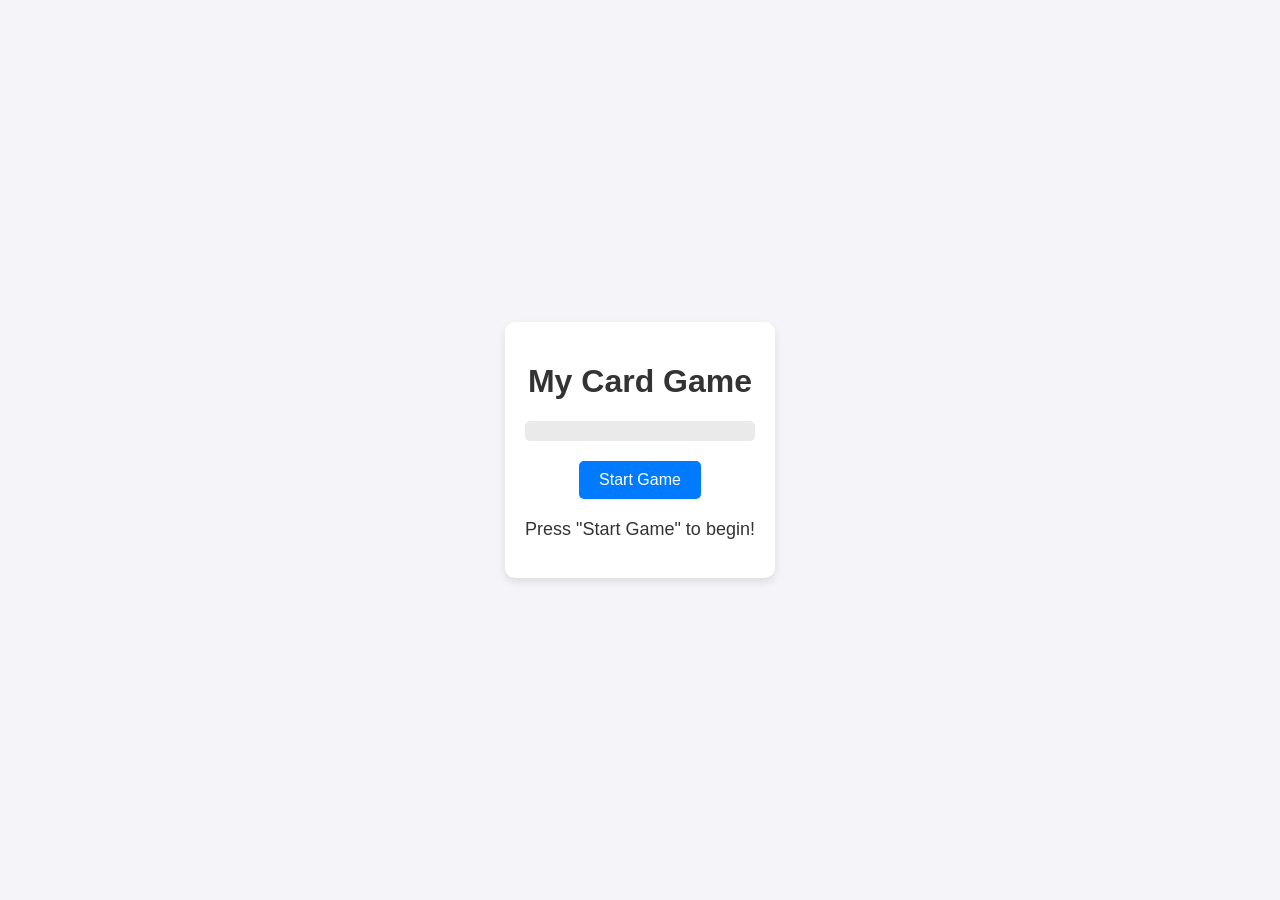
==== docs/index.html @ a9a1a1ee "Rename index.html to index.html placeholder move folder" ====
<!DOCTYPE html>
<html lang="en">
<head>
    <meta charset="UTF-8">
    <meta name="viewport" content="width=device-width, initial-scale=1.0">
    <title>Card Game</title>
    <link rel="stylesheet" href="style.css">
</head>
<body>
    <div id="game-container">
        <h1>My Card Game</h1>
        <div id="game-board">
            <!-- Cards or other game elements will go here -->
        </div>
        <button id="start-button">Start Game</button>
        <p id="status-message">Press "Start Game" to begin!</p>
    </div>
    <script src="script.js"></script>
</body>
</html>
---- docs/style.css ----
body {
    font-family: Arial, sans-serif;
    background-color: #f4f4f9;
    color: #333;
    display: flex;
    justify-content: center;
    align-items: center;
    height: 100vh;
    margin: 0;
}

#game-container {
    text-align: center;
    background-color: #fff;
    padding: 20px;
    border-radius: 10px;
    box-shadow: 0 4px 8px rgba(0, 0, 0, 0.1);
}

#game-board {
    margin: 20px 0;
    padding: 10px;
    background-color: #eaeaea;
    border-radius: 5px;
}

button {
    padding: 10px 20px;
    font-size: 16px;
    background-color: #007bff;
    color: white;
    border: none;
    border-radius: 5px;
    cursor: pointer;
}

button:hover {
    background-color: #0056b3;
}

#status-message {
    margin-top: 20px;
    font-size: 18px;
}
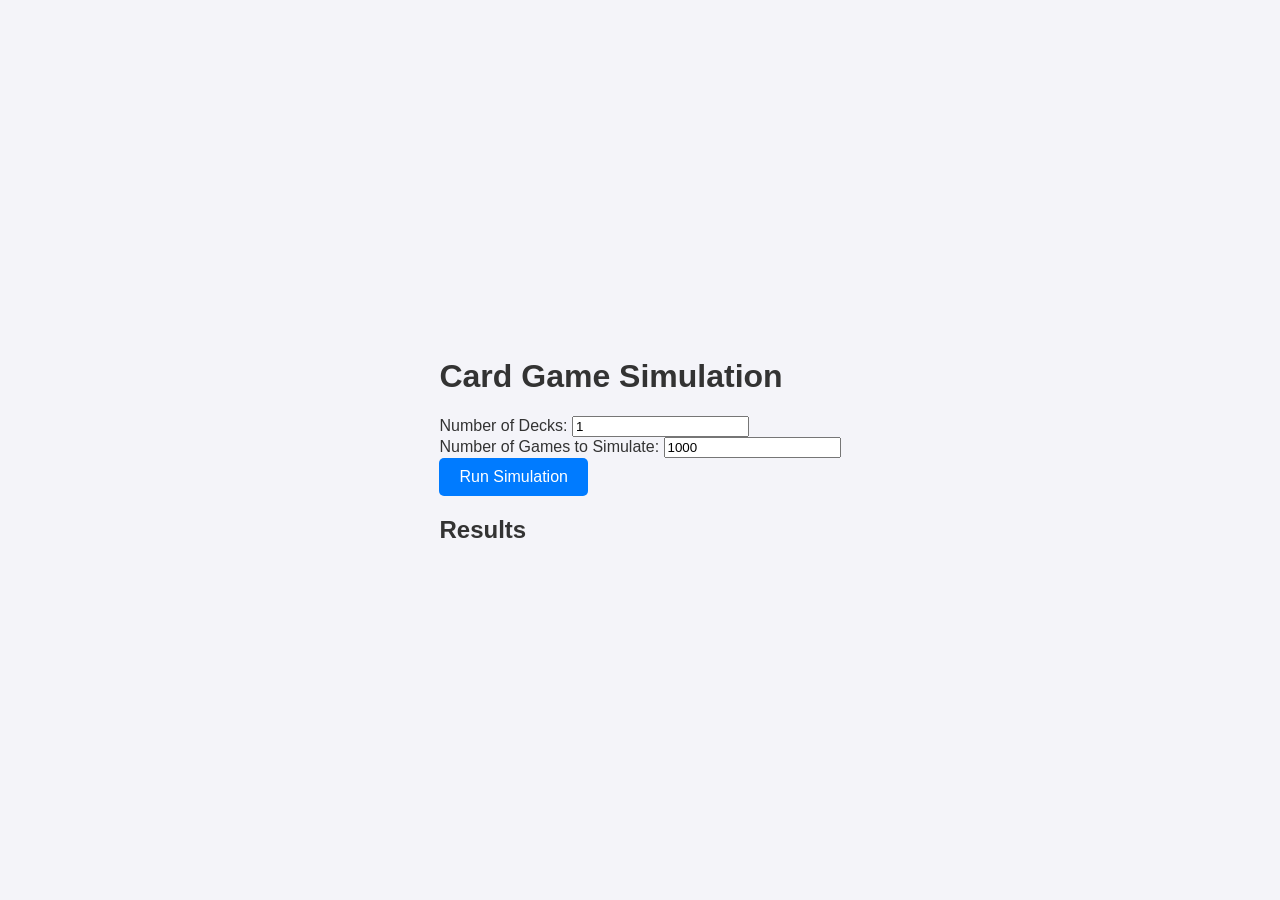
==== commit c0d23a69: "Update index.html Simulation placeholder" ====
--- a/docs/index.html
+++ b/docs/index.html
@@ -3,17 +3,31 @@
 <head>
     <meta charset="UTF-8">
     <meta name="viewport" content="width=device-width, initial-scale=1.0">
-    <title>Card Game</title>
+    <title>Card Game Simulation</title>
     <link rel="stylesheet" href="style.css">
 </head>
 <body>
-    <div id="game-container">
-        <h1>My Card Game</h1>
-        <div id="game-board">
-            <!-- Cards or other game elements will go here -->
+    <div id="simulation-container">
+        <h1>Card Game Simulation</h1>
+        
+        <!-- Input Fields -->
+        <div class="input-group">
+            <label for="num-decks">Number of Decks:</label>
+            <input type="number" id="num-decks" value="1" min="1">
         </div>
-        <button id="start-button">Start Game</button>
-        <p id="status-message">Press "Start Game" to begin!</p>
+        <div class="input-group">
+            <label for="num-games">Number of Games to Simulate:</label>
+            <input type="number" id="num-games" value="1000" min="1">
+        </div>
+        
+        <!-- Run Simulation Button -->
+        <button id="run-simulation">Run Simulation</button>
+        
+        <!-- Simulation Results -->
+        <div id="simulation-results">
+            <h2>Results</h2>
+            <pre id="results-output"></pre>
+        </div>
     </div>
     <script src="script.js"></script>
 </body>
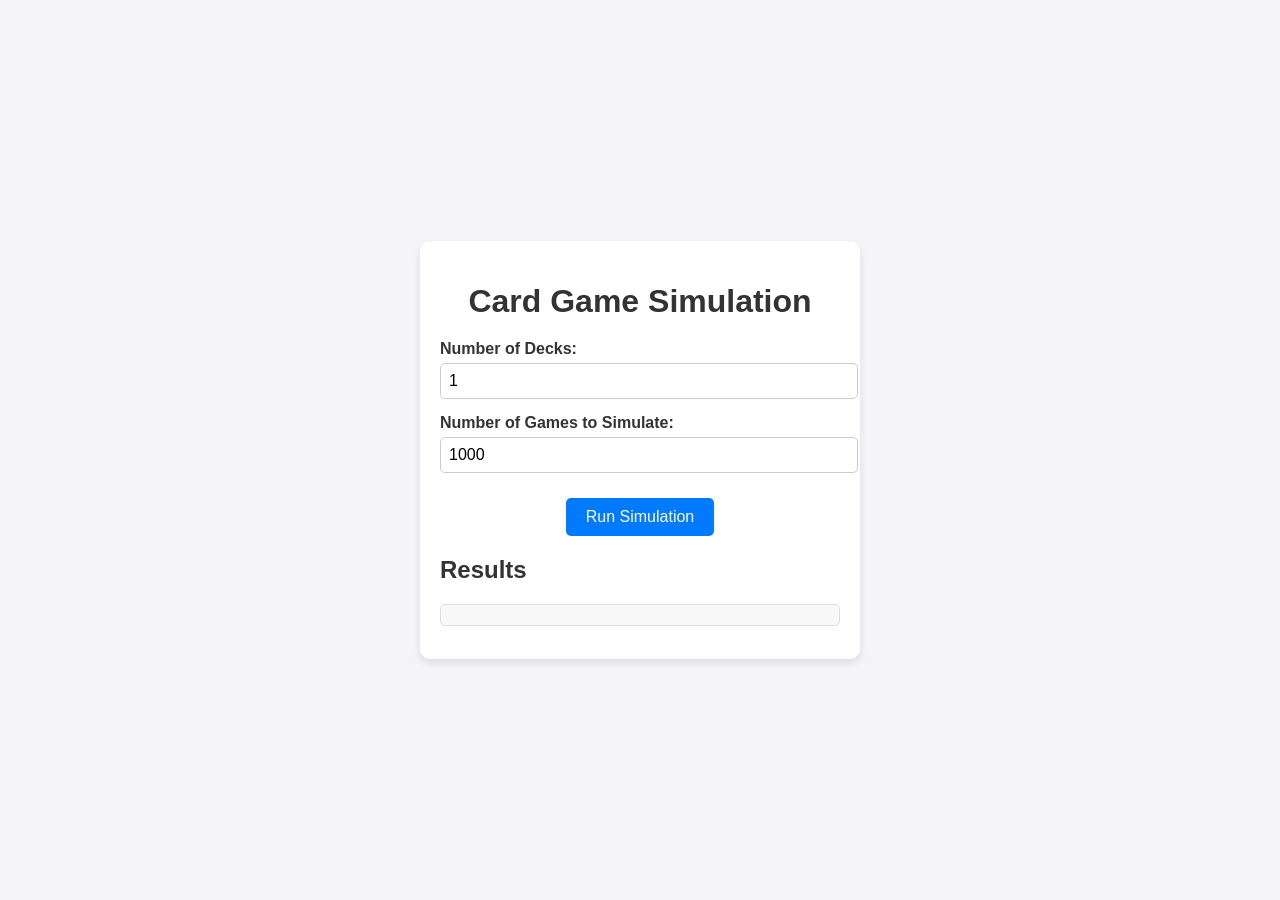
==== commit 0a015e82: "Update index.html Change script.js to webscript.js" ====
--- a/docs/index.html
+++ b/docs/index.html
@@ -29,6 +29,6 @@
             <pre id="results-output"></pre>
         </div>
     </div>
-    <script src="script.js"></script>
+    <script src="webscript.js"></script>
 </body>
 </html>
--- a/docs/style.css
+++ b/docs/style.css
@@ -9,19 +9,37 @@
     margin: 0;
 }
 
-#game-container {
-    text-align: center;
+#simulation-container {
     background-color: #fff;
     padding: 20px;
     border-radius: 10px;
     box-shadow: 0 4px 8px rgba(0, 0, 0, 0.1);
+    text-align: center;
+    max-width: 400px;
+    width: 100%;
 }
 
-#game-board {
-    margin: 20px 0;
-    padding: 10px;
-    background-color: #eaeaea;
+h1 {
+    margin-bottom: 20px;
+}
+
+.input-group {
+    margin-bottom: 15px;
+    text-align: left;
+}
+
+label {
+    display: block;
+    margin-bottom: 5px;
+    font-weight: bold;
+}
+
+input {
+    width: 100%;
+    padding: 8px;
+    border: 1px solid #ccc;
     border-radius: 5px;
+    font-size: 16px;
 }
 
 button {
@@ -32,13 +50,24 @@
     border: none;
     border-radius: 5px;
     cursor: pointer;
+    margin-top: 10px;
 }
 
 button:hover {
     background-color: #0056b3;
 }
 
-#status-message {
+#simulation-results {
     margin-top: 20px;
-    font-size: 18px;
+    text-align: left;
 }
+
+#results-output {
+    background-color: #f9f9f9;
+    padding: 10px;
+    border: 1px solid #ddd;
+    border-radius: 5px;
+    max-height: 300px;
+    overflow-y: auto;
+    font-family: monospace;
+}
